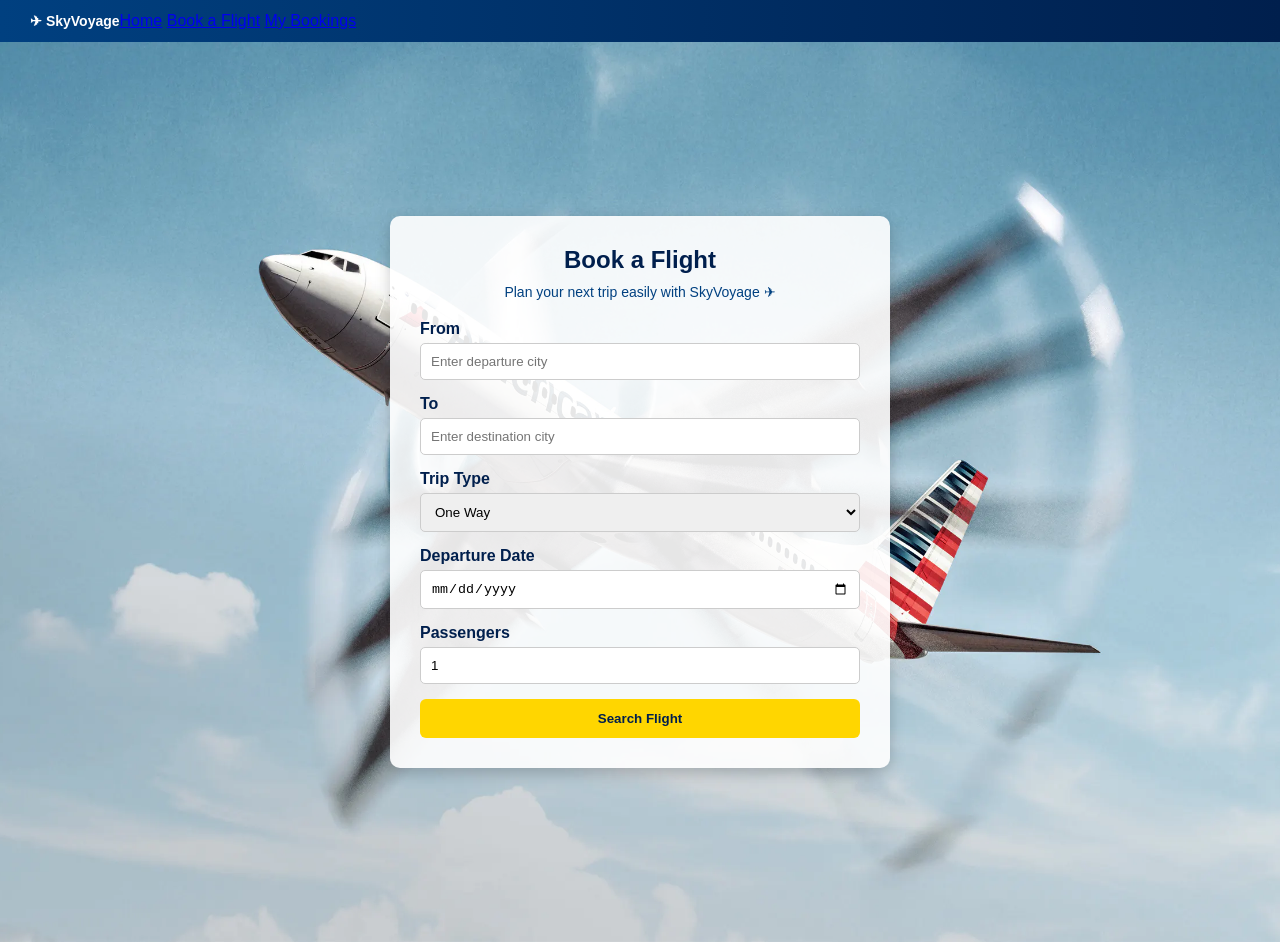
==== booking.html @ 8489ebbe "dsrgreddsff" ====
<!DOCTYPE html>
<html lang="en">
<head>
  <meta charset="UTF-8" />
  <meta name="viewport" content="width=device-width, initial-scale=1.0" />
  <title>Book a Flight | SkyVoyage</title>
  <link rel="stylesheet" href="style.css" />
</head>
<body>
  <!-- Navbar -->
  <header class="navbar">
    <div class="logo">✈ SkyVoyage</div>
    <nav>
      <a href="index.html">Home</a>
      <a href="booking.html" class="active">Book a Flight</a>
      <a href="mybookings.html">My Bookings</a>
    </nav>
  </header>

  <!-- Booking Section -->
  <section class="booking-section">
    <div class="booking-container">
      <h1>Book a Flight</h1>
      <p>Plan your next trip easily with SkyVoyage ✈</p>

      <form id="flightBookingForm">
        <div class="form-group">
          <label for="from">From</label>
          <input type="text" id="from" placeholder="Enter departure city" required>
        </div>

        <div class="form-group">
          <label for="to">To</label>
          <input type="text" id="to" placeholder="Enter destination city" required>
        </div>

        <div class="form-group">
          <label for="tripType">Trip Type</label>
          <select id="tripType" required>
            <option value="one-way">One Way</option>
            <option value="round-trip">Round Trip</option>
          </select>
        </div>

        <div class="form-group">
          <label for="departure">Departure Date</label>
          <input type="date" id="departure" required>
        </div>

        <!-- This part will show or hide -->
        <div class="form-group" id="returnGroup" style="display: none;">
          <label for="return">Return Date</label>
          <input type="date" id="return">
        </div>

        <div class="form-group">
          <label for="passengers">Passengers</label>
          <input type="number" id="passengers" min="1" value="1" required>
        </div>

        <button type="submit" class="cta-btn">Search Flight</button>
      </form>
    </div>
  </section>

  <script src="script.js"></script>
</body>
</html>
---- style.css ----
* {
  margin: 0;
  padding: 0;
  box-sizing: border-box;
}

body {
  font-family: Arial, sans-serif;
  background: #f9f9f9;
  color: #333;
}

/* Navbar */
.navbar {
  display: flex;
  align-items: center;
  background: linear-gradient(90deg, #004080, #001f4d);
  padding: 12px 30px;
}

.logo {
  display: flex;
  align-items: center;
  color: white;
  font-size: 14px;
  font-weight: 600;
}

.logo img {
  width: 45px;
  margin-right: 10px;
}

/* ✅ Move the menu to the right */
.menu {
  margin-left: auto;
  display: flex;
  align-items: center;
}

.menu ul {
  list-style: none;
  display: flex;
  gap: 25px;
  margin-right: 20px;
}

.menu li {
  color: white;
  font-size: 13px;
  cursor: pointer;
  font-weight: 600;
}

.menu li:hover {
  color: #cccccc;
}

.arrow {
  display: inline-block;
  margin-left: 4px;
  width: 0;
  height: 0;
  border-left: 4px solid transparent;
  border-right: 4px solid transparent;
  border-top: 5px solid white;
}

.buttons .cta-btn {
  background: #ffd600;
  color: #001f4d;
  padding: 8px 15px;
  font-weight: bold;
  border: none;
  cursor: pointer;
  border-radius: 5px;
}

.buttons .cta-btn:hover {
  background: #e6c300;
}

/* Hero Section */
.hero {
  background: url("pic/american-airlines-flapping-feature.webp") no-repeat center center/cover;
  height: 80vh;
  display: flex;
  align-items: center;
  padding-left: 40px;
  color: white;
}

.overlay h1 {
  font-size: 2.5rem;
  margin-bottom: 10px;
}

.overlay p {
  margin-bottom: 20px;
}

.overlay .cta-btn {
  background: #ffd600;
  color: #001f4d;
  font-weight: bold;
  padding: 12px 20px;
  border-radius: 6px;
  text-decoration: none;
}

.overlay .cta-btn:hover {
  background: #e6c300;
}

/* Info Bar */
.info-bar {
  display: flex;
  justify-content: center;
  background: #e6f2ff;
  flex-wrap: wrap;
}

.info-item {
  flex: 1;
  text-align: center;
  padding: 15px;
  font-size: 13px;
  color: #004080;
  font-weight: 600;
  border-right: 1px solid #c0d6e4;
}

.info-item:last-child {
  border-right: none;
}

.info-item i {
  margin-right: 8px;
  font-size: 18px;
  color: #004080;
}

/* Destinations */
.events-title {
  display: flex;
  align-items: center;
  justify-content: center;
  margin: 40px auto 20px;
  max-width: 80%;
  gap: 10px;
}

.events-title hr {
  flex: 1;
  border: none;
  border-top: 3px solid #ffd600;
}

.events-title h2 {
  font-size: 22px;
  font-weight: 800;
  color: #001f4d;
}

.events-container {
  display: flex;
  justify-content: center;
  gap: 20px;
  flex-wrap: wrap;
  padding: 0 40px 40px;
}

.event-card {
  background: #fff;
  border: 1px solid #ddd;
  border-radius: 8px;
  overflow: hidden;
  box-shadow: 0 2px 8px rgba(0,0,0,0.15);
  max-width: 300px;
}

.event-card img {
  width: 100%;
  height: 200px;
  object-fit: cover;
}

.event-date {
  font-weight: bold;
  color: #004080;
  padding: 10px;
}

.event-card h3 {
  color: #004080;
  font-size: 18px;
  padding: 0 10px;
}

.event-desc {
  color: #333;
  font-size: 13px;
  padding: 10px;
}

/* Footer */
footer {
  background: #001f4d;
  color: white;
  padding: 40px 20px;
}

.footer-container {
  display: grid;
  grid-template-columns: repeat(auto-fit, minmax(160px, 1fr));
  gap: 30px;
  max-width: 1200px;
  margin: auto;
}

.footer-logo {
  grid-column: span 2;
  display: flex;
  align-items: center;
  gap: 10px;
}

.footer-logo img {
  width: 50px;
}

.footer-section h4 {
  margin-bottom: 10px;
  font-size: 14px;
  font-weight: bold;
}

.footer-section a {
  display: block;
  color: white;
  text-decoration: none;
  font-size: 13px;
  margin-bottom: 5px;
}

.footer-section a:hover {
  text-decoration: underline;
}

.footer-signup input {
  padding: 8px;
  width: 180px;
  border: none;
  border-radius: 3px;
}

.footer-signup button {
  padding: 8px 14px;
  background: #ffd600;
  border: none;
  border-radius: 3px;
  font-weight: bold;
  cursor: pointer;
}

.footer-bottom {
  border-top: 1px solid #ccc;
  margin-top: 30px;
  padding-top: 15px;
  text-align: center;
  font-size: 11px;
  color: #ccc;
}

.footer-bottom a {
  color: #ccc;
  text-decoration: none;
  margin-left: 15px;
}

.footer-bottom a:hover {
  text-decoration: underline;
}

/* Booking Page */
.booking-section {
  background: url("pic/american-airlines-flapping-feature.webp") no-repeat center center/cover;
  min-height: 100vh;
  display: flex;
  justify-content: center;
  align-items: center;
  padding: 40px 20px;
}

.booking-container {
  background: rgba(255, 255, 255, 0.9);
  padding: 30px;
  border-radius: 10px;
  max-width: 500px;
  width: 100%;
  box-shadow: 0 5px 15px rgba(0,0,0,0.2);
  text-align: center;
}

.booking-container h1 {
  color: #001f4d;
  margin-bottom: 10px;
}

.booking-container p {
  color: #004080;
  margin-bottom: 20px;
  font-size: 14px;
}

.booking-container .form-group {
  margin-bottom: 15px;
  text-align: left;
}

.booking-container label {
  display: block;
  margin-bottom: 5px;
  font-weight: bold;
  color: #001f4d;
}

.booking-container input,
.booking-container select {
  width: 100%;
  padding: 10px;
  border: 1px solid #ccc;
  border-radius: 5px;
}

.booking-container .cta-btn {
  background: #ffd600;
  color: #001f4d;
  font-weight: bold;
  padding: 12px 20px;
  border-radius: 6px;
  cursor: pointer;
  border: none;
  width: 100%;
}

.booking-container .cta-btn:hover {
  background: #e6c300;
}
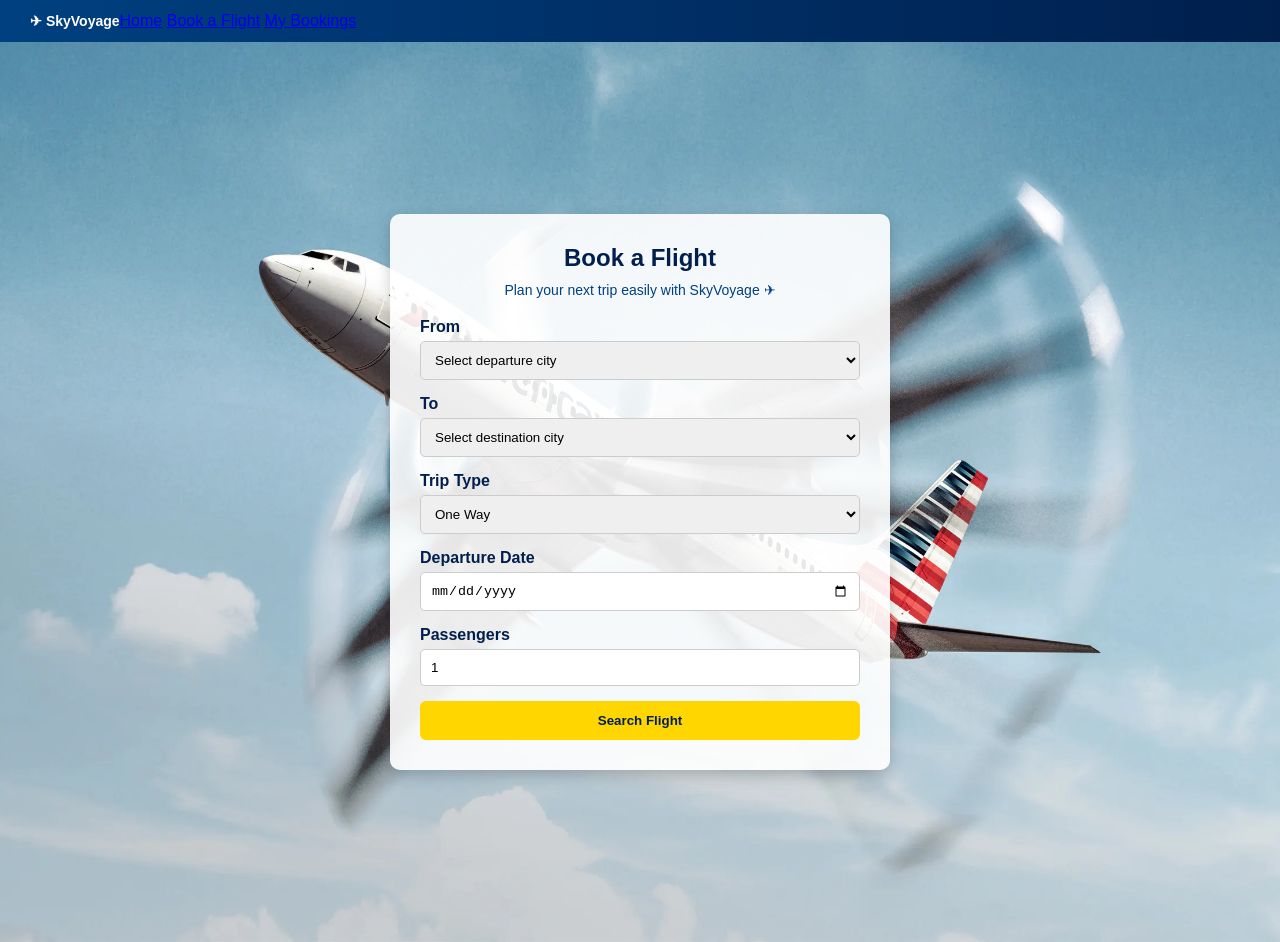
==== commit e71fd59d: "wksjdfhiydsugfher" ====
--- a/booking.html
+++ b/booking.html
@@ -26,19 +26,33 @@
       <form id="flightBookingForm">
         <div class="form-group">
           <label for="from">From</label>
-          <input type="text" id="from" placeholder="Enter departure city" required>
+          <select id="from" required>
+            <option value="" disabled selected>Select departure city</option>
+            <option value="Cebu">Cebu</option>
+            <option value="Manila">Manila</option>
+            <option value="Davao">Davao</option>
+            <option value="Iloilo">Iloilo</option>
+            <option value="Bacolod">Bacolod</option>
+          </select>
         </div>
 
         <div class="form-group">
           <label for="to">To</label>
-          <input type="text" id="to" placeholder="Enter destination city" required>
+          <select id="to" required>
+            <option value="" disabled selected>Select destination city</option>
+            <option value="Cebu">Cebu</option>
+            <option value="Manila">Manila</option>
+            <option value="Davao">Davao</option>
+            <option value="Iloilo">Iloilo</option>
+            <option value="Bacolod">Bacolod</option>
+          </select>
         </div>
 
         <div class="form-group">
           <label for="tripType">Trip Type</label>
           <select id="tripType" required>
-            <option value="one-way">One Way</option>
-            <option value="round-trip">Round Trip</option>
+            <option value="oneway">One Way</option>
+            <option value="roundtrip">Round Trip</option>
           </select>
         </div>
 
@@ -47,7 +61,6 @@
           <input type="date" id="departure" required>
         </div>
 
-        <!-- This part will show or hide -->
         <div class="form-group" id="returnGroup" style="display: none;">
           <label for="return">Return Date</label>
           <input type="date" id="return">
@@ -57,8 +70,8 @@
           <label for="passengers">Passengers</label>
           <input type="number" id="passengers" min="1" value="1" required>
         </div>
+        <button type="submit" class="cta-btn" onclick="window.location.href='flight.html'">Search Flight</button>
 
-        <button type="submit" class="cta-btn">Search Flight</button>
       </form>
     </div>
   </section>
--- a/style.css
+++ b/style.css
@@ -347,3 +347,99 @@
 .booking-container .cta-btn:hover {
   background: #e6c300;
 }
+
+/* ====================== FLIGHT SECTION ====================== */
+.flight-section {
+  background: #e6f2ff;
+  min-height: 100vh;
+  padding: 40px 20px;
+}
+
+.flight-container {
+  max-width: 1000px;
+  margin: auto;
+  background: white;
+  padding: 30px;
+  border-radius: 10px;
+  box-shadow: 0 5px 15px rgba(0,0,0,0.15);
+}
+
+.flight-container h1 {
+  color: #001f4d;
+  text-align: center;
+  margin-bottom: 5px;
+}
+
+.flight-container p {
+  color: #004080;
+  text-align: center;
+  margin-bottom: 25px;
+}
+
+.flight-tabs {
+  display: flex;
+  justify-content: center;
+  gap: 15px;
+  margin-bottom: 30px;
+}
+
+.tab-btn {
+  background: #004080;
+  color: white;
+  border: none;
+  padding: 10px 20px;
+  cursor: pointer;
+  font-weight: bold;
+  border-radius: 5px;
+}
+
+.tab-btn.active {
+  background: #ffd600;
+  color: #001f4d;
+}
+
+.flight-list {
+  display: grid;
+  grid-template-columns: repeat(auto-fit, minmax(300px, 1fr));
+  gap: 20px;
+}
+
+.flight-card {
+  background: #fff;
+  border: 1px solid #ddd;
+  padding: 20px;
+  border-radius: 8px;
+  box-shadow: 0 2px 6px rgba(0,0,0,0.1);
+}
+
+.flight-card h3 {
+  color: #004080;
+  margin-bottom: 8px;
+}
+
+.flight-card p {
+  font-size: 14px;
+  margin: 4px 0;
+}
+
+.flight-card .fare-type {
+  color: #e67e22;
+  font-weight: bold;
+}
+
+.flight-card button {
+  margin-top: 10px;
+  width: 100%;
+  background: #ffd600;
+  color: #001f4d;
+  font-weight: bold;
+  padding: 10px;
+  border: none;
+  border-radius: 5px;
+  cursor: pointer;
+}
+
+.flight-card button:hover {
+  background: #e6c300;
+}
+
